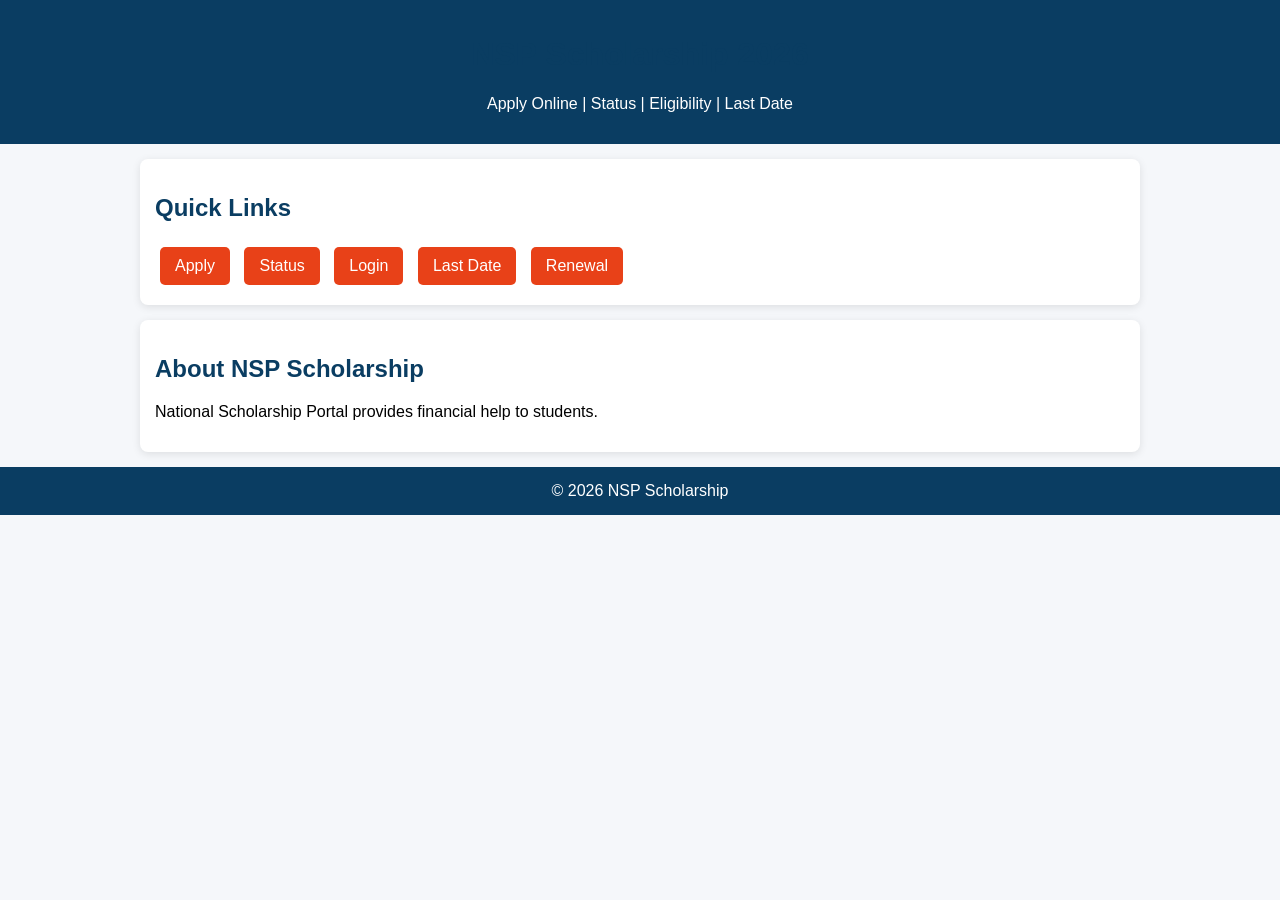
==== index.html @ 2be42e14 "Add files via upload" ====
<!DOCTYPE html>
<html>
<head>
<title>NSP Scholarship 2026 Apply Online, Status, Last Date</title>
<meta name="description" content="NSP Scholarship 2026 Apply Online, Status Check, Eligibility, Last Date.">
<link rel="stylesheet" href="style.css">
<script type="application/ld+json">
{
"@context":"https://schema.org",
"@type":"WebPage",
"name":"NSP Scholarship 2026",
"url":"https://nspscholarship2026.github.io/"
}
</script>
</head>
<body>
<header>
<h1>NSP Scholarship 2026</h1>
<p>Apply Online | Status | Eligibility | Last Date</p>
</header>

<div class="container">

<div class="card">
<h2>Quick Links</h2>
<a class="btn" href="apply.html">Apply</a>
<a class="btn" href="status.html">Status</a>
<a class="btn" href="login.html">Login</a>
<a class="btn" href="last-date.html">Last Date</a>
<a class="btn" href="renewal.html">Renewal</a>
</div>

<div class="card">
<h2>About NSP Scholarship</h2>
<p>National Scholarship Portal provides financial help to students.</p>
</div>

</div>

<div class="footer">© 2026 NSP Scholarship</div>
</body>
</html>
---- style.css ----
body{font-family:Arial;margin:0;background:#f5f7fa}
header{background:#0a3d62;color:#fff;padding:15px;text-align:center}
.container{width:90%;max-width:1000px;margin:auto}
.card{background:#fff;padding:15px;margin:15px 0;border-radius:8px;box-shadow:0 2px 8px rgba(0,0,0,0.1)}
h1,h2{color:#0a3d62}
.btn{display:inline-block;background:#e84118;color:#fff;padding:10px 15px;border-radius:5px;text-decoration:none;margin:5px}
.footer{text-align:center;padding:15px;background:#0a3d62;color:#fff}
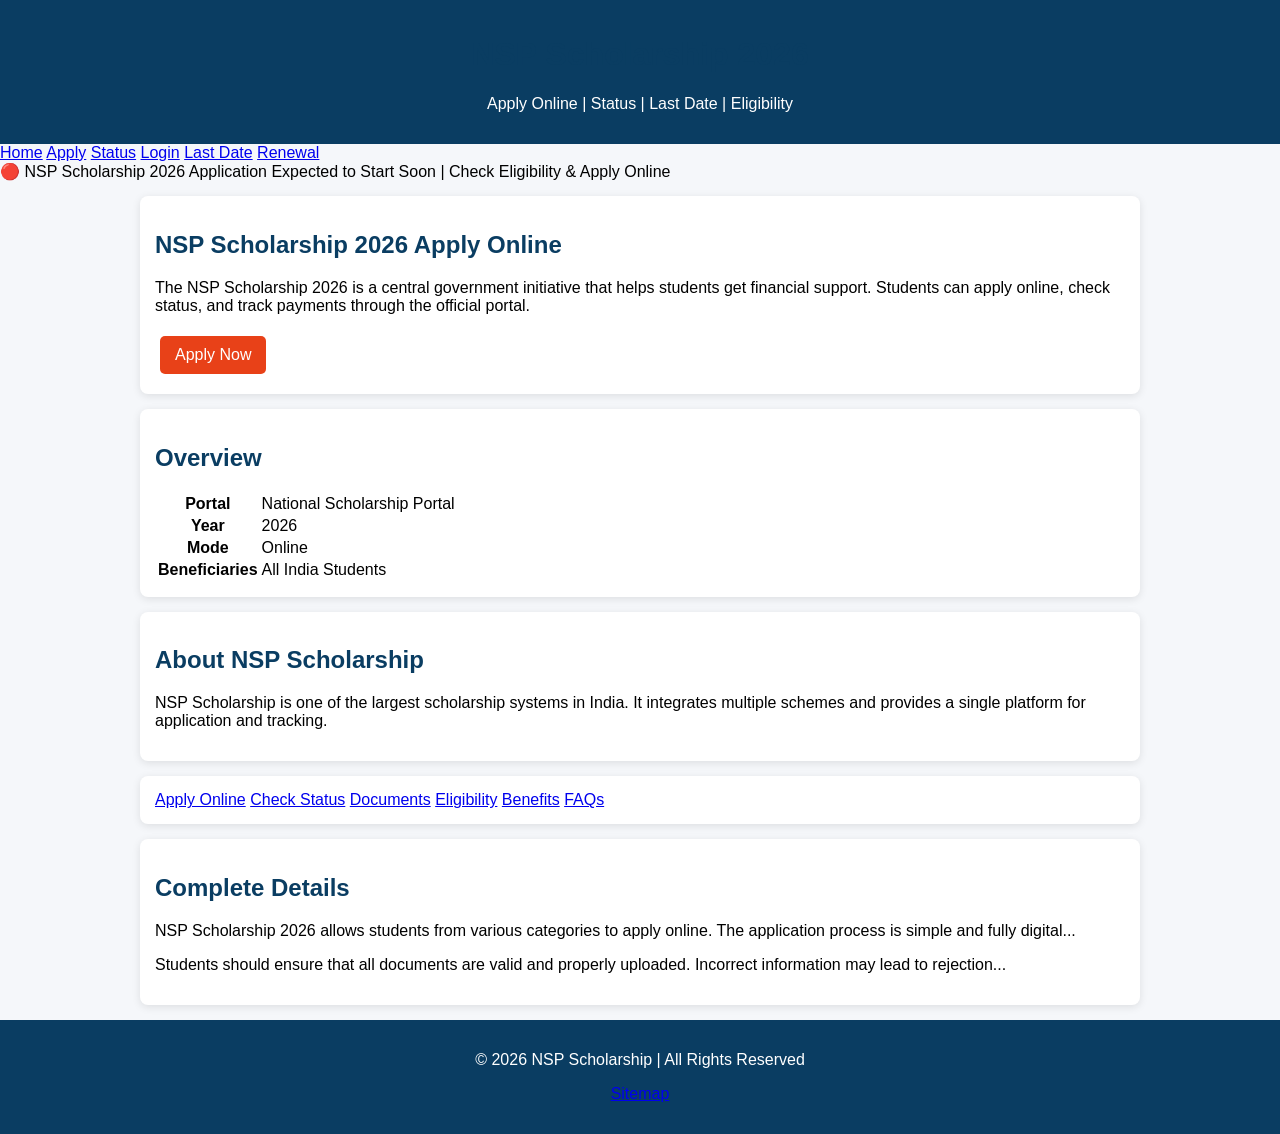
==== commit aa622bb9: "Update index.html" ====
--- a/index.html
+++ b/index.html
@@ -1,42 +1,112 @@
 <!DOCTYPE html>
-<html>
+<html lang="en">
 <head>
-<title>NSP Scholarship 2026 Apply Online, Status, Last Date</title>
-<meta name="description" content="NSP Scholarship 2026 Apply Online, Status Check, Eligibility, Last Date.">
+
+<meta charset="UTF-8">
+<meta name="viewport" content="width=device-width, initial-scale=1.0">
+
+<title>NSP Scholarship 2026 Apply Online, Status, Last Date, Eligibility</title>
+
+<meta name="description" content="NSP Scholarship 2026 Apply Online, Last Date, Status Check, Eligibility, Documents and Complete Details.">
+
+<link rel="canonical" href="https://nspscholarship2026.github.io/">
+
 <link rel="stylesheet" href="style.css">
+
+<!-- SCHEMA -->
 <script type="application/ld+json">
 {
-"@context":"https://schema.org",
-"@type":"WebPage",
-"name":"NSP Scholarship 2026",
-"url":"https://nspscholarship2026.github.io/"
+ "@context": "https://schema.org",
+ "@type": "WebSite",
+ "name": "NSP Scholarship 2026",
+ "url": "https://nspscholarship2026.github.io/"
 }
 </script>
+
 </head>
+
 <body>
-<header>
-<h1>NSP Scholarship 2026</h1>
-<p>Apply Online | Status | Eligibility | Last Date</p>
+
+<!-- HEADER -->
+<header class="header">
+  <h1>NSP Scholarship 2026</h1>
+  <p>Apply Online | Status | Last Date | Eligibility</p>
 </header>
+
+<!-- NAVBAR -->
+<nav class="nav">
+  <a href="index.html">Home</a>
+  <a href="apply.html">Apply</a>
+  <a href="status.html">Status</a>
+  <a href="login.html">Login</a>
+  <a href="last-date.html">Last Date</a>
+  <a href="renewal.html">Renewal</a>
+</nav>
+
+<!-- BREAKING NEWS BAR -->
+<div class="ticker">
+  🔴 NSP Scholarship 2026 Application Expected to Start Soon | Check Eligibility & Apply Online
+</div>
 
 <div class="container">
 
-<div class="card">
-<h2>Quick Links</h2>
-<a class="btn" href="apply.html">Apply</a>
-<a class="btn" href="status.html">Status</a>
-<a class="btn" href="login.html">Login</a>
-<a class="btn" href="last-date.html">Last Date</a>
-<a class="btn" href="renewal.html">Renewal</a>
+<!-- HERO -->
+<div class="card hero">
+  <h2>NSP Scholarship 2026 Apply Online</h2>
+  <p>
+  The NSP Scholarship 2026 is a central government initiative that helps students get financial support.
+  Students can apply online, check status, and track payments through the official portal.
+  </p>
+  <a class="btn" href="apply.html">Apply Now</a>
 </div>
 
+<!-- OVERVIEW TABLE -->
+<div class="card">
+<h2>Overview</h2>
+<table>
+<tr><th>Portal</th><td>National Scholarship Portal</td></tr>
+<tr><th>Year</th><td>2026</td></tr>
+<tr><th>Mode</th><td>Online</td></tr>
+<tr><th>Beneficiaries</th><td>All India Students</td></tr>
+</table>
+</div>
+
+<!-- CONTENT BLOCK -->
 <div class="card">
 <h2>About NSP Scholarship</h2>
-<p>National Scholarship Portal provides financial help to students.</p>
+<p>
+NSP Scholarship is one of the largest scholarship systems in India. It integrates multiple schemes and provides a single platform for application and tracking.
+</p>
+</div>
+
+<!-- INTERNAL LINKS GRID -->
+<div class="card grid">
+<a href="apply.html">Apply Online</a>
+<a href="status.html">Check Status</a>
+<a href="documents.html">Documents</a>
+<a href="eligibility.html">Eligibility</a>
+<a href="benefits.html">Benefits</a>
+<a href="faq.html">FAQs</a>
+</div>
+
+<!-- LONG CONTENT -->
+<div class="card">
+<h2>Complete Details</h2>
+<p>
+NSP Scholarship 2026 allows students from various categories to apply online. The application process is simple and fully digital...
+</p>
+<p>
+Students should ensure that all documents are valid and properly uploaded. Incorrect information may lead to rejection...
+</p>
 </div>
 
 </div>
 
-<div class="footer">© 2026 NSP Scholarship</div>
+<!-- FOOTER -->
+<footer class="footer">
+<p>© 2026 NSP Scholarship | All Rights Reserved</p>
+<p><a href="sitemap.xml">Sitemap</a></p>
+</footer>
+
 </body>
 </html>
